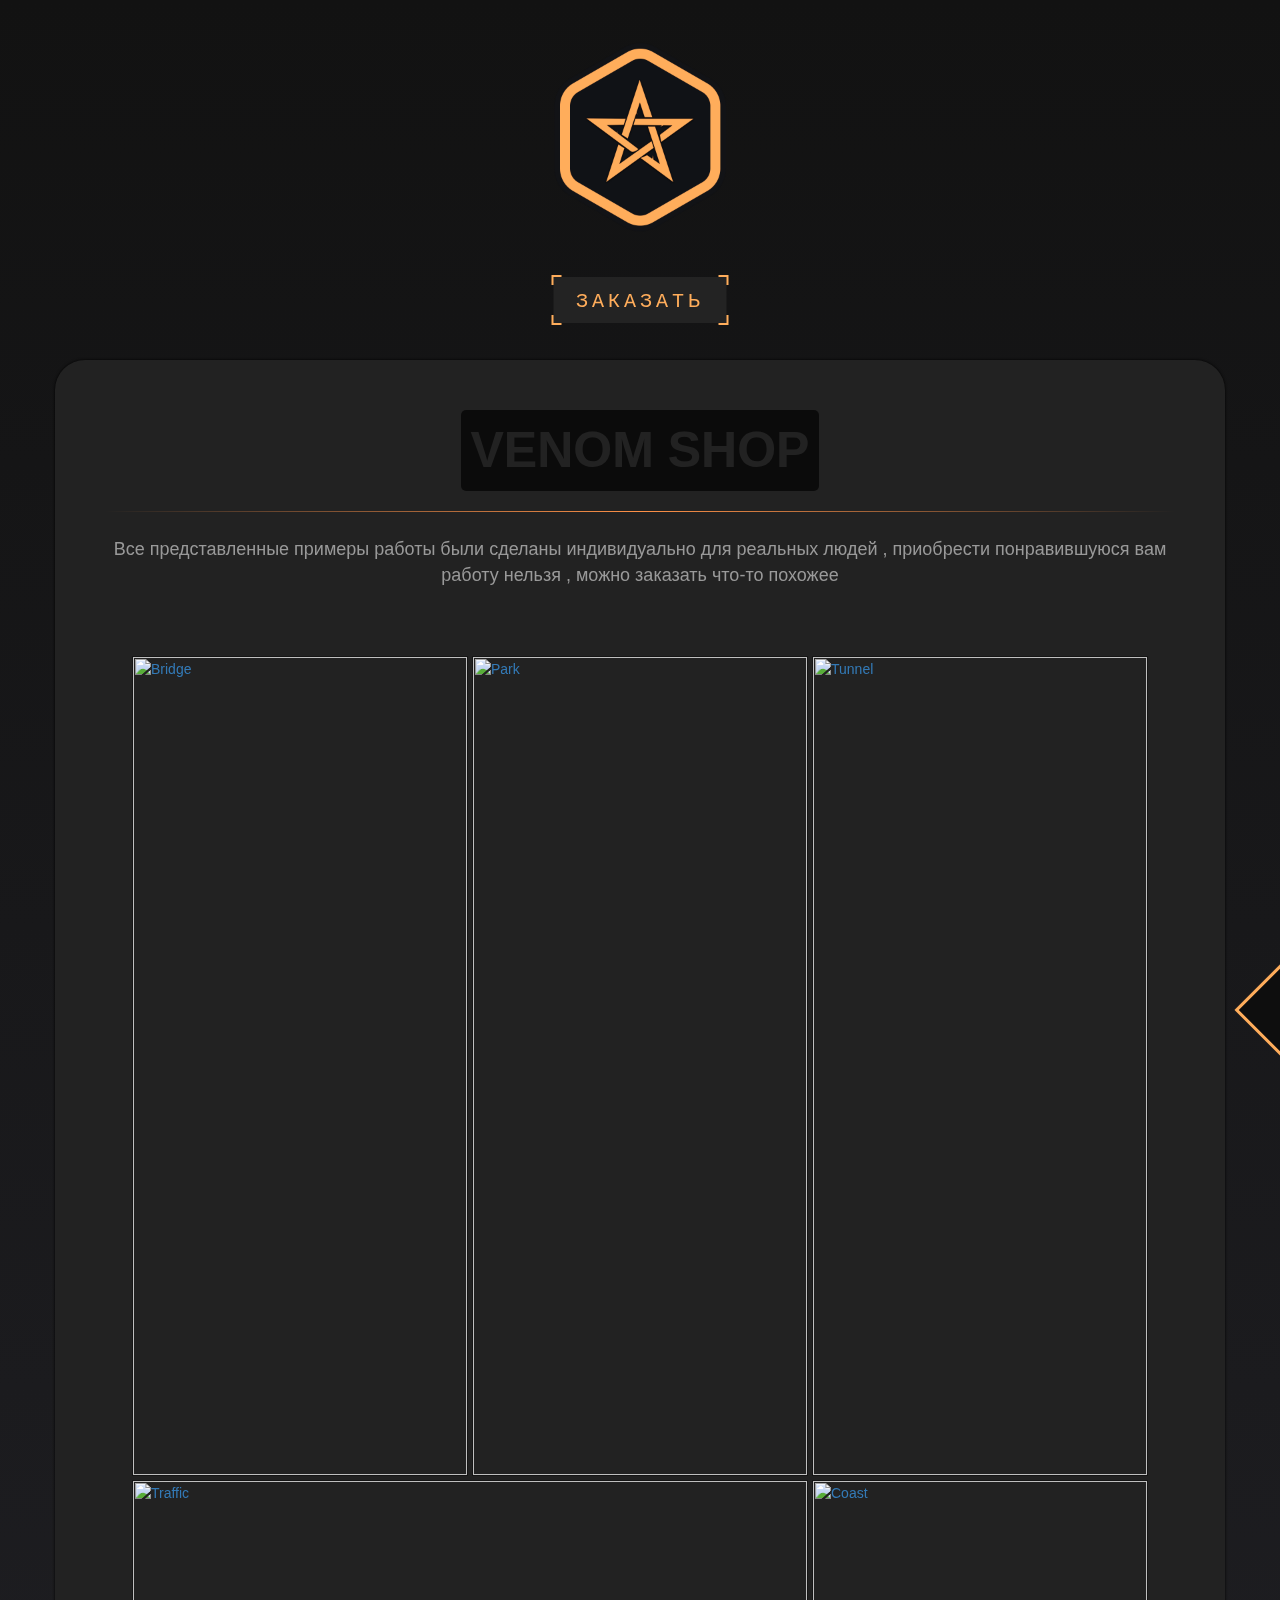
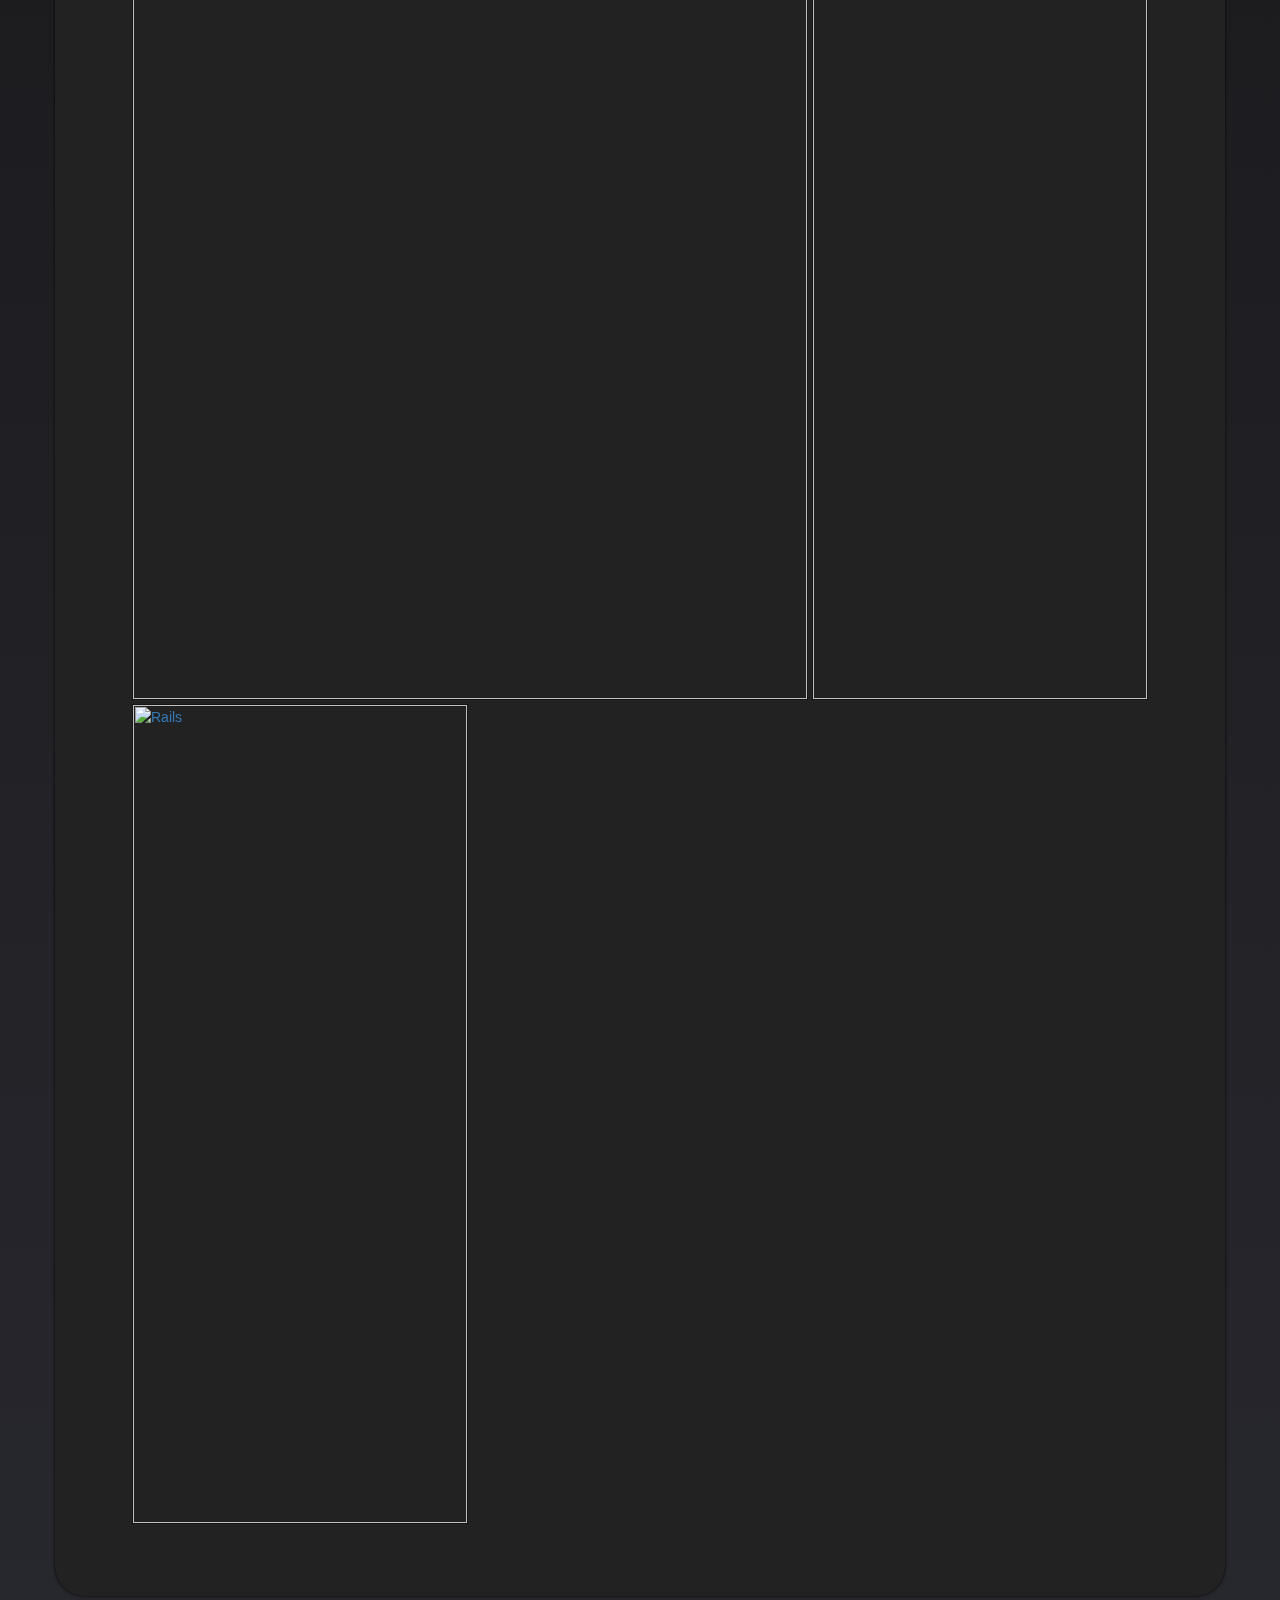
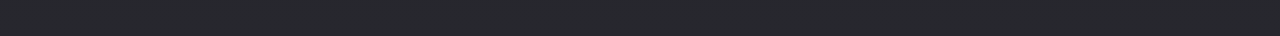
==== main.html @ d25e4ff2 "Create main.html" ====
<html>
<head>
    <meta charset="utf-8">
    <meta http-equiv="X-UA-Compatible" content="IE=edge">
    <meta name="viewport" content="width=device-width, initial-scale=1">
    <link rel="stylesheet" href="style.css" />
    <link rel="stylesheet" href="https://maxcdn.bootstrapcdn.com/bootstrap/3.3.7/css/bootstrap.min.css">
    <link href="https://fonts.googleapis.com/css?family=Droid+Sans:400,700" rel="stylesheet">
    <link rel="stylesheet" href="https://rawgit.com/LeshikJanz/libraries/master/Bootstrap/baguetteBox.min.css">
     <link rel="icon" href="logds.ico" type="image/x-icon">
	<script src="zl.js" type="text/javascript"></script>
	 
    <title>Тестовый Venom</title>
</head>
<body>



<!------------------------------------------------------------------------ Шапка и форма----------------------------------------------------------------------------------------------------------------------------->


 <div class="header">
        <img class="log" src="sprites/logds.png" />
        <br />
        <a class="mainbtn" href="javascript:PopUpShow()"><span></span>Заказать</a>
    </div>
    <form onsubmit="sendContact(event)" name="formText">
        <div class="b-popup" id="popup1">
            <div class="b-popup-content">
			<a href="javascript:PopUpHide()" class="a2">X</a>
			<br>
              <h2 class="inp1">Выберите набор:</h2>     
              <input type="text" style="b-popup-content2" placeholder="&nbspНик" class="form-control" id="nick" list="phonesList">
			  <datalist id="phonesList">
            <option value="Venom">35000</option>
            <option value="Venom2">35000</option>
			<option value="Venom2">35000</option>
             </datalist>
			  <hr>
<!--------------------------------------------------------------------------->

<div class="form_radio">
	<input id="radio-1" type="checkbox" value="100"  name="radio">
	<label for="radio-1">Radio button 1</label>
</div>

<div class="form_radio">
    <input id="radio-2" type="checkbox" value="2"  name="radio2">
    <label for="radio-2">Radio button 2</label>
</div>

<!--------------------------------------------------------------------------->
<hr>
 <h2 class="inp3">Необходимые арты:</h2>
<input type="text" style="b-popup-content2" placeholder="&nbspНеобходимые арты:" class="form-control" id="input3">
 <hr>
<!--------------------------------------------------------------------------->
<button type="submit" class="btn btn-primary" id="ko">ОТПРАВИТЬ</button>



  <br><p2>ПРИМЕРНЫЙ ИТОГ:</p2> <input type="text" name="sumOut" disabled="false" value="">
<!--------------------------------------------------------------------------->
</div>
</div>
 </form>
	
	





	
	

	
	
	
	
    <script src="http://code.jquery.com/jquery-2.0.2.min.js"></script>
    <script>
        async function sendContact(ev) {
            ev.preventDefault();
            const senderMessage1 = document
                .getElementById('nick').value;
            const senderMessage2 = document
                .getElementById('input2').value;
            const senderMessage = document
                .getElementById('input3').value;
            const webhookBody = {
                embeds: [{
                    title: 'Тестовая форма отправки',
                    fields: [{
                        name: 'Ник:',
                        value: senderMessage1
                    },
                    {
                        name: 'Платформа:',
                        value: senderMessage2
                    },
                    {
                        name: 'Необходимые арты:',
                        value: senderMessage
                    }
                    ]
                }],
            };
            const webhookUrl = 'https://discord.com/api/webhooks/1285014443524362261/b8hKFA6uWHZ6_d-Lgs1NXMkiM9cleq0VrNQ2alEPgQtv-gUrXx9VcQxuHV98Vcyfkj_T';
            const response = await fetch(webhookUrl, {
                method: 'POST',
                headers: {
                    'Content-Type': 'application/json',
                },
                body: JSON.stringify(webhookBody),
            });
            if (response.ok) {
                alert('Я получил ваше сообщение!');
            } else {
                alert('Произошла ошибка! Повторите попытку позже!');
            }
        }
        $(document).ready(function () {
            //Скрыть PopUp при загрузке страницы    
            PopUpHide();
        });
        //Функция отображения PopUp
        function PopUpShow() {
            $("#popup1").show();
        }
        //Функция скрытия PopUp
        function PopUpHide() {
            $("#popup1").hide();
        }
    </script>








<!----------------------------------------------------------------------------------------------------------------------------------------------------------------------------------------------------->
<div class="container gallery-container">

    <p class="description2">venom shop</p>
	<hr>
    <p class="page-description text-center">Все представленные примеры работы были сделаны индивидуально для реальных людей , приобрести понравившуюся вам работу нельзя , можно заказать что-то похожее  </p>
    
    <div class="tz-gallery">

        <div class="row">

            <div class="col-sm-12 col-md-4">
                <a class="lightbox" href="https://mir-devil.ru/_ph/1/2/415778185.jpg">
                    <img src="https://mir-devil.ru/_ph/1/2/415778185.jpg" alt="Bridge">
                </a>
            </div>
            <div class="col-sm-6 col-md-4">
                <a class="lightbox" href="https://mir-devil.ru/_ph/1/2/415778185.jpg">
                    <img src="https://mir-devil.ru/_ph/1/2/415778185.jpg" alt="Park">
                </a>
            </div>
            <div class="col-sm-6 col-md-4">
                <a class="lightbox" href="https://mir-devil.ru/_ph/1/2/415778185.jpg">
                    <img src="https://mir-devil.ru/_ph/1/2/415778185.jpg" alt="Tunnel">
                </a>
            </div>
            <div class="col-sm-12 col-md-8">
                <a class="lightbox" href="https://mir-devil.ru/_ph/1/2/415778185.jpg">
                    <img src="https://mir-devil.ru/_ph/1/2/415778185.jpg" alt="Traffic">
                </a>
            </div>
            <div class="col-sm-6 col-md-4">
                <a class="lightbox" href="https://mir-devil.ru/_ph/1/2/415778185.jpg">
                    <img src="https://mir-devil.ru/_ph/1/2/415778185.jpg" alt="Coast">
                </a>
            </div> 
            <div class="col-sm-6 col-md-4">
                <a class="lightbox" href="https://raw.githubusercontent.com/LeshikJanz/libraries/master/Related%20images/Bootstrap%20example/coast.jpg">
                    <img src="https://mir-devil.ru/_ph/1/2/415778185.jpg" alt="Rails">
                </a>
            </div>

        </div>

    </div>

</div>

<script src="https://cdnjs.cloudflare.com/ajax/libs/baguettebox.js/1.8.1/baguetteBox.min.js"></script>
<script>
    baguetteBox.run('.tz-gallery');
</script>



<script>
$('body').append('<div class="upbtn"></div>');            
$(window).scroll(function() {
    if ($(this).scrollTop() > 100) {
        $('.upbtn').css({
            right: '-120px',
            bottom: '-120px'
        });
        } else {
        $('.upbtn').css({
            right: '-220px',
            bottom: '-220px'
        });
    }
});
$('.upbtn').on('click',function() {
    $('html, body').animate({
        scrollTop: 0
    }, 500);
    return false;
});
</script>
</body>
</html>
---- style.css ----
body {
    background-image: linear-gradient(180deg, #121212,#27272e)!important;
	background-color: #252525!important;
    min-height: 100vh;
    font: normal 16px sans-serif;
    padding: 40px 0;
}

.container.gallery-container {
    background-color: #222222;
    color: #cdcdcd;
    min-height: 100vh;
    padding: 30px 50px;
    border-radius: 30px;
	box-shadow: 0px 0px 3px 0px #000;
}

.gallery-container h1 {
    text-align: center;
    margin-top: 50px;
    font-family: 'Droid Sans', sans-serif;
    font-weight: bold;
}

.gallery-container p.page-description {
    text-align: center;
    margin: 25px auto;
    font-size: 18px;
    color: #999;
}

.description2 {font-family: 'Rubik One', sans-serif;font-size: 50px;background: #525252;display: table;margin: 20px auto;color: white;border-radius: 5px;mix-blend-mode: multiply;padding: 5px 10px;font-weight: 800;text-transform: uppercase;}

.tz-gallery {
    padding: 40px;
}

/* Override bootstrap column paddings */
.tz-gallery .row > div {
    padding: 2px;
}

.tz-gallery .lightbox img {
    width: 100%;
    border-radius: 0;
    position: relative;
    border: 1px solid #151515;
}

.tz-gallery .lightbox:before {
    position: absolute;
    top: 50%;
    left: 50%;
    margin-top: -13px;
    margin-left: -13px;
    opacity: 0;
    color: #fff;
    font-size: 26px;
    font-family: 'Glyphicons Halflings';
    content: '\e003';
    pointer-events: none;
    z-index: 9000;
    transition: 0.4s;
}


.tz-gallery .lightbox:after {
    position: absolute;
    top: 0;
    left: 0;
    width: 100%;
    height: 100%;
    opacity: 0;
    background-color: rgb(46 175 206 / 11%);
    content: '';
    transition: 0.4s;
    border: 1px solid #ff4900;
    box-shadow: 0px 1px 3px 0px rgba(0, 0, 0, .5), 0px 0px 15px 0px #000000;;
}

.tz-gallery .lightbox:hover:after,
.tz-gallery .lightbox:hover:before {
    opacity: 1;
}

.baguetteBox-button {
    background-color: transparent !important;
}

@media(max-width: 768px) {
    body {
        padding: 0;
    }
}




















img.log {
    position:relative;
    width:200px;
    height:200px;
    display: block;
    margin-left: auto;
    margin-right: auto;
    transform: 1s;
	transition: all 2.2s ease-in-out;
}
img.log:hover {
  -o-transform: rotate(720deg);
  -ms-transform: rotate(720deg);
  -moz-transform: rotate(720deg);
  -webkit-transform: rotate(720deg);
  transform: rotate(720deg);
}


h2 {
    color: #ffad5b;
    text-align:center;
}

.ko{
    display:flex;
    align-items:center;
}


h1.name {
    position: relative;
    text-align: center!important;
    color: #ffad5b!important;
}

.header {
    display: block;
    margin-left: auto;
    margin-right: auto;
    unicode-bidi: isolate;
}

a.mainbtn {
    left: 50%;
    top:50%;
    display: block;
    position: relative;
    margin-top: 40px;
    transform: translate(-50%, -50%);
    width: 173px;
    height: 46px;
    background: #232323;
    text-decoration: none!important;
    text-transform: uppercase;
    text-align: center;
    line-height: 50px;
    color: #ffad5b!important;
    font-size: 20px;
    font-family: monospace;
    letter-spacing: 4px;
}

a.mainbtn:before,
a.mainbtn:after,
span:before,
span:after {
    content: '';
    position: absolute;
    width: 10px;
    height: 10px;
    background: #FF0;
    transition: 1s;
    mix-blend-mode: hue;
}

a.mainbtn:before {
    top: -2px;
    left: -2px;
    background: #ffad5b;
}

a.mainbtn:after {
    top: -2px;
    right: -2px;
    background: #ffad5b;
}

span:before {
    bottom: -2px;
    left: -2px;
    background: #ffad5b;
}

span:after {
    bottom: -2px;
    right: -2px;
    background: #ffad5b;
}

a:hover:before,
a:hover:after,
a:hover span:before,
a:hover span:after {
    width: calc( 180px/2 );
    height: calc( 50px/2 )
}

.b-container {
    width: 200px;
    height: 150px;
    background-color: #ccc;
    margin: 0px auto;
    padding: 10px;
    font-size: 30px;
    color: #fff;
}

.b-popup {
    width: 100%;
    height: 1080px;
    background-color: rgba(0,0,0,0.5);
    overflow: hidden;
    position: fixed;
    top: 0px;
	z-index: 9997;
}

.b-popup .b-popup-content {
    margin: 40px auto 0px auto;
    width: 30%;
    height: 60%;
    padding: 10px;
    background-color: #121212;
    box-shadow: 0px 0px 5px 0px #ffb28b;
    border-radius: 5px;
    box-shadow: 0px 0px 5px 0px #ffb28b;
}

input {
    display: block;
    margin: 0 auto;
    background-color: #303030!important;
    border: solid 2px #303030!important;
    outline-width: 0;
    color: white!important;
    box-shadow: inset 0px 0px 0px 1px #252525!important;
}

input:focus {
    border: solid 2px #ffcf81!important;
    box-shadow: 0px 0px 5px 0px #ffb28b!important;
}

input:hover {
    box-shadow: 0px 0px 5px 0px #ffb28b!important;
}

input[type="number"]::-webkit-inner-spin-button,
    input[type="number"]::-webkit-outer-spin-button {
        -webkit-appearance: none;
        margin: 0;
    }
	
	
	.b-popup-content2 {
   border-radius: 3px;
   width: 260px; 
   height: 25px;
}



.btn {
    display: block!important;
	margin-left: auto!important;
	margin-right:auto!important;
	margin-top: 25px!important;
    padding: 6px 12px!important;
    margin-bottom: 0!important;
    font-size: 14px!important;
    font-weight: 400!important;
    line-height: 1.42857143!important;
    text-align: center!important;
    white-space: nowrap!important;
    vertical-align: middle!important;
    -ms-touch-action: manipulation!important;
    touch-action: manipulation!important;
    cursor: pointer!important;
    -webkit-user-select: none!important;
    -moz-user-select: none!important;
    -ms-user-select: none!important;
    user-select: none!important;
    background-image: none!important;
    border: 1px solid #2a272787 !important;
    border-radius: 4px !important;
    background-color: #080808 !important;
	transition: 1s !important; /* Время перехода */
}

.btn-primary:hover {
    color: #fff!important;
    background-color: #080808!important;
	border: 1px solid #ff3001c9 !important;
	transition: 1s !important;
	box-shadow: 0px 0px 0px 2px #000000, 0px 0px 20px 0px #ff1b1b!important;
}

.a2 {
    color: #ffffff;
    text-decoration: none;
    float: right;
    margin-right: 9px;
   font-weight: 800;
    text-shadow: 0px 1px #000;
    font-size: 120%;
    transition: 1s;
}

a:focus, a:hover {
    color: #ff9a49!important;
    text-decoration: none!important;
	text-shadow: 1px 1px 1px black, 0 0 1em #cc6666!important;
	transition: 1s!important;
}

hr {margin: 8px 0!important;padding: 0!important; box-shadow: 0px 0px -1px 1px #000000 !important;
           border: 0!important; height: 1px!important;       background-image: linear-gradient(to right, rgba(0, 0, 0, 0), rgb(255 145 71), rgba(0, 0, 0, 0))!important;} 
		   
		   
		   
.h1, .h2, .h3, .h4, .h5, .h6, h1, h2, h3, h4, h5, h6 {
    font-family: monospace!important;
    font-weight: 500!important;
    line-height: 1.1!important;
    text-transform: uppercase!important;
    color: #ffad84 !important;
    text-shadow: 0px 1px #000, 0px 0px 10px #d84141!important;
    text-align: justify!important;
    font-size: 20px!important;
}



::selection {color:#ffad5b;}
::-moz-selection { color:#ffad5b;}
::-webkit-selection {color:#ffad5b;}


.upbtn {
z-index: 9999;
    width: 220px;
    height: 220px;
    color: #FFF;
    position: fixed;
    bottom: -220px;
    right: -220px;
    cursor: pointer;
    transform: rotate(-45deg);
    border: 3px solid #ffad5b;
    transition: all .7s ease-in-out;
    background-color: #0e0e0e;
}
.upbtn:before {
    content: url([data-uri]);
    transform: rotate(45deg);
    position:relative;
    display:block;
    left:60px;
    top:88px;
}
.upbtn:after {
    content: "ВВЕРХ";
    transform: rotate(-45deg);
    position:relative;
    display:block;
    font-weight:bold;
    font-size:13px;
    left:-12px;
    top:14px;
}
.upbtn:hover {
    transform: rotate(45deg);
}    






#body{} 
 ::-webkit-scrollbar 
 { 
 width: 5px; 
 height: 5px; 
 } 
 ::-webkit-scrollbar-track-piece 
 { 
 background-color: #252525; 
 -webkit-border-radius: 5px; 
 } 
 ::-webkit-scrollbar-thumb:vertical 
 { 
 height: 5px; 
 background-color: #ff5e1b; 
 -webkit-border-radius: 5px; 
 } 
 ::-webkit-scrollbar-thumb:horizontal 
 { 
 width: 5px; 
 background-color: #121212; 
 -webkit-border-radius: 5px; 
 } 
 
 
 
 
 
 
 
 
 
.form_radio {
	margin-bottom: 10px!important;
}
.form_radio input[type=checkbox] {
	display: none!important;
}
.form_radio label {
	display: inline-block!important;
	cursor: pointer!important;
	position: relative!important;
	padding-left: 25px!important;
	margin-right: 0!important;
	line-height: 18px!important;
	user-select: none!important;
}
.form_radio label:before {
	content: "";
	display: inline-block!important;
	width: 17px!important;
	height: 18px!important;
	position: absolute!important;
	left: 0!important;
	bottom: 1px!important;
	background: url(https://snipp.ru/img/radio-1.png) 0 0 no-repeat!important;
}
 
/* Checked */
.form_radio input[type=checkbox]:checked + label:before {
	background: url(https://snipp.ru/img/radio-2.png) 0 0 no-repeat!important;
}
 
/* Hover */
.form_radio label:hover:before {
	filter: brightness(120%)!important;
}
 
/* Disabled */
.form_radio input[type=checkbox]:disabled + label:before {
	filter: grayscale(100%)!important;
}

button[disabled], html input[disabled] {
    cursor: default;
    background: none !important;
    border: none !important;
    box-shadow: none !important;
    margin-left: auto;
    text-align: center;
    margin-right: auto;
}

p2 {
    margin: 0 0 10px;
    display: block;
    text-align: center !important;
    font-weight: 500;
    font-size: 100%;
    color: #ffffff !important;
    text-shadow: 0px 1px #000, 0px 0px 10px #000000 !important;
    text-transform: uppercase;
}


button[disabled], html input[disabled] {
    cursor: default;
    font-size: 200%;
    /* text-align: center; */
    color: #ffa700 !important;
    text-shadow: 0px 1px #000, 0px 0px 10px #ff0500 !important;
}
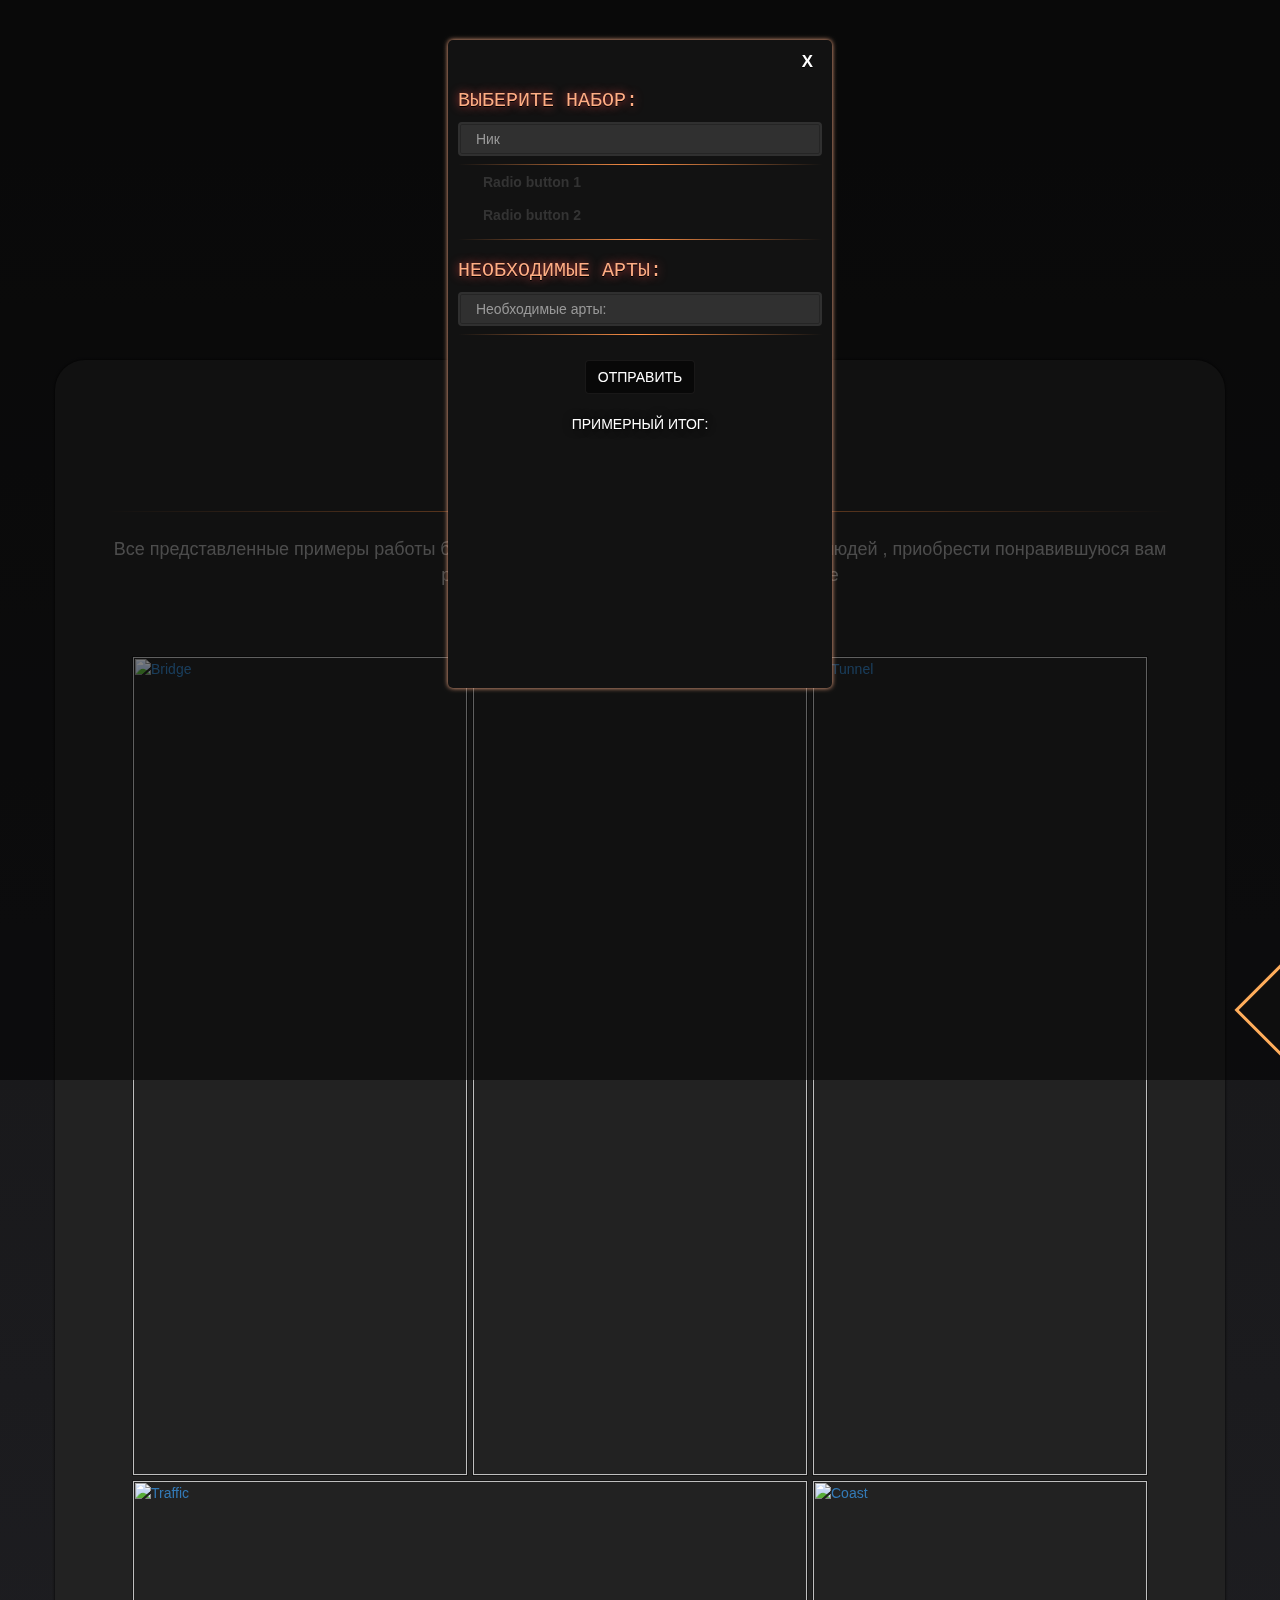
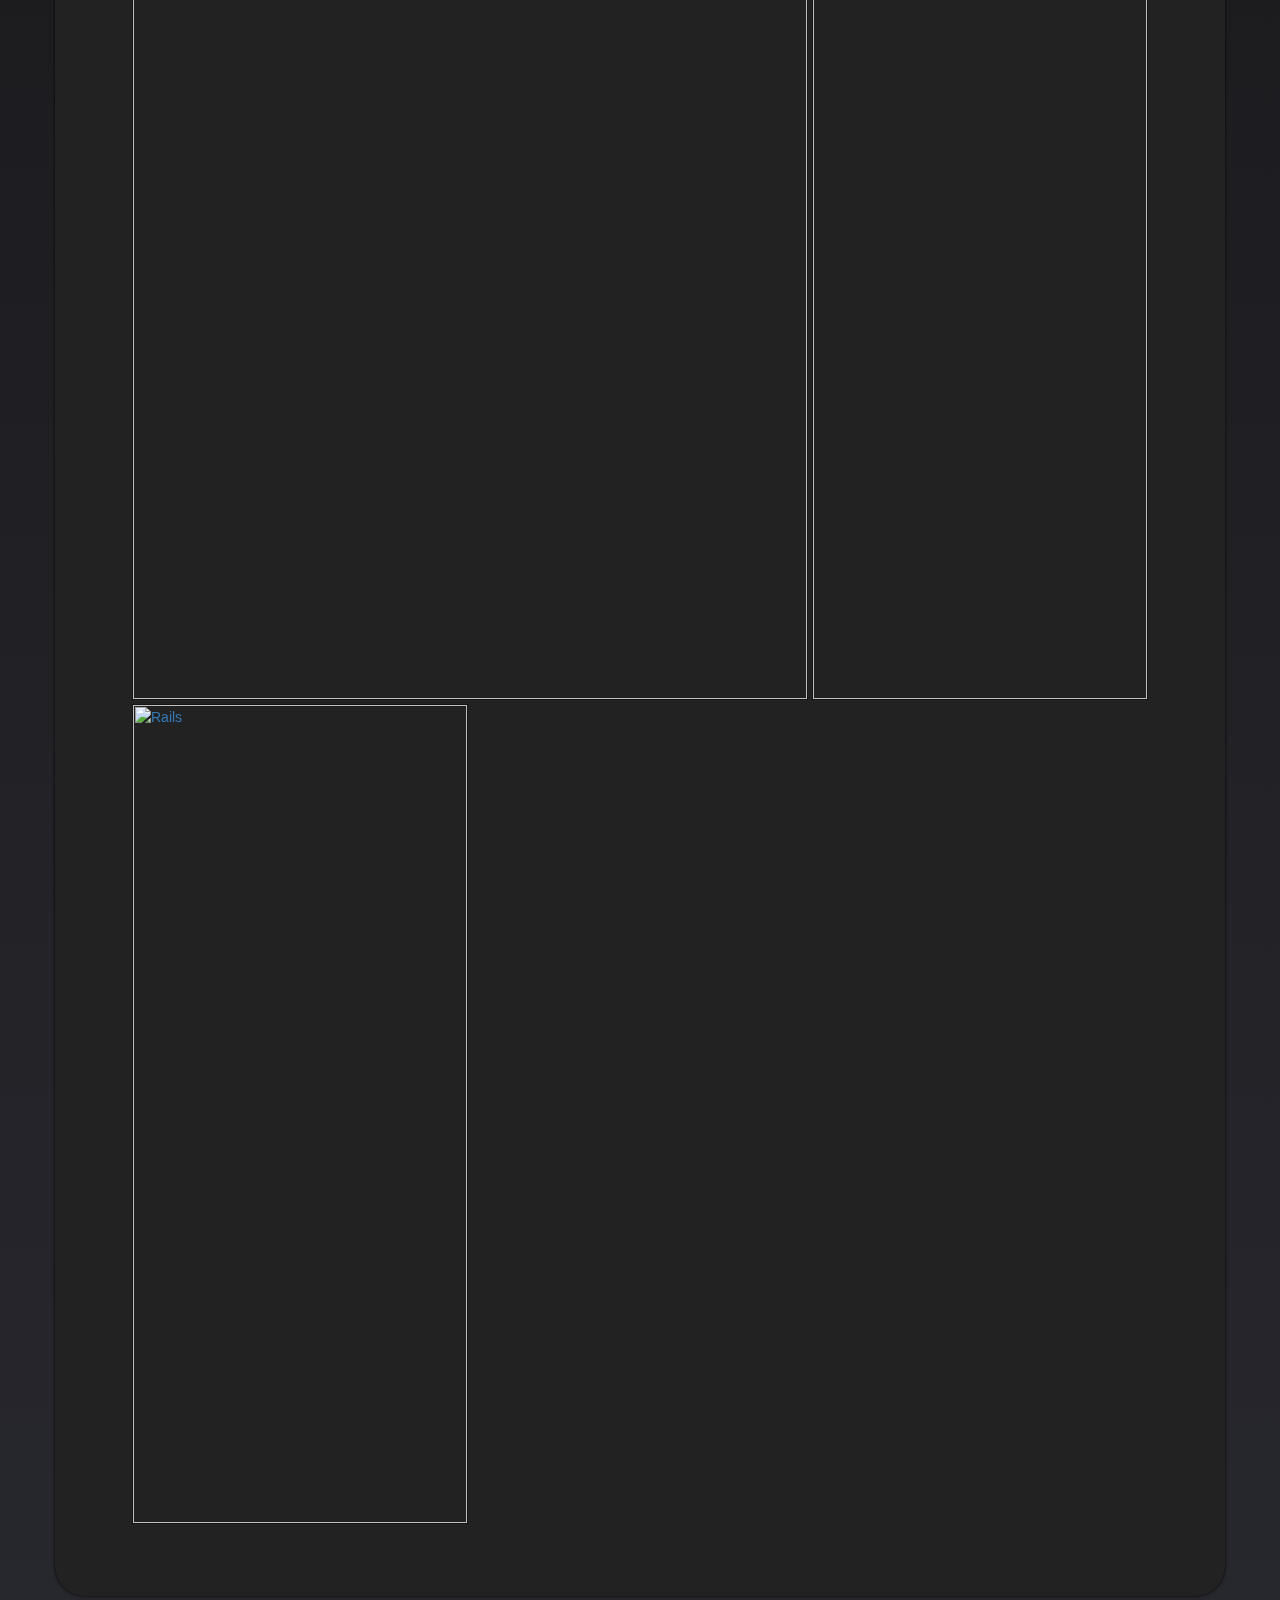
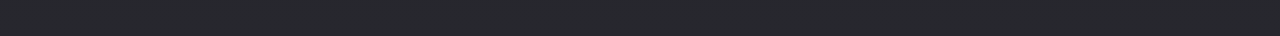
==== commit 5519cf54: "Update main.html" ====
--- a/main.html
+++ b/main.html
@@ -79,60 +79,7 @@
 	
 	
     <script src="http://code.jquery.com/jquery-2.0.2.min.js"></script>
-    <script>
-        async function sendContact(ev) {
-            ev.preventDefault();
-            const senderMessage1 = document
-                .getElementById('nick').value;
-            const senderMessage2 = document
-                .getElementById('input2').value;
-            const senderMessage = document
-                .getElementById('input3').value;
-            const webhookBody = {
-                embeds: [{
-                    title: 'Тестовая форма отправки',
-                    fields: [{
-                        name: 'Ник:',
-                        value: senderMessage1
-                    },
-                    {
-                        name: 'Платформа:',
-                        value: senderMessage2
-                    },
-                    {
-                        name: 'Необходимые арты:',
-                        value: senderMessage
-                    }
-                    ]
-                }],
-            };
-            const webhookUrl = 'https://discord.com/api/webhooks/1285014443524362261/b8hKFA6uWHZ6_d-Lgs1NXMkiM9cleq0VrNQ2alEPgQtv-gUrXx9VcQxuHV98Vcyfkj_T';
-            const response = await fetch(webhookUrl, {
-                method: 'POST',
-                headers: {
-                    'Content-Type': 'application/json',
-                },
-                body: JSON.stringify(webhookBody),
-            });
-            if (response.ok) {
-                alert('Я получил ваше сообщение!');
-            } else {
-                alert('Произошла ошибка! Повторите попытку позже!');
-            }
-        }
-        $(document).ready(function () {
-            //Скрыть PopUp при загрузке страницы    
-            PopUpHide();
-        });
-        //Функция отображения PopUp
-        function PopUpShow() {
-            $("#popup1").show();
-        }
-        //Функция скрытия PopUp
-        function PopUpHide() {
-            $("#popup1").hide();
-        }
-    </script>
+
 
 
 
